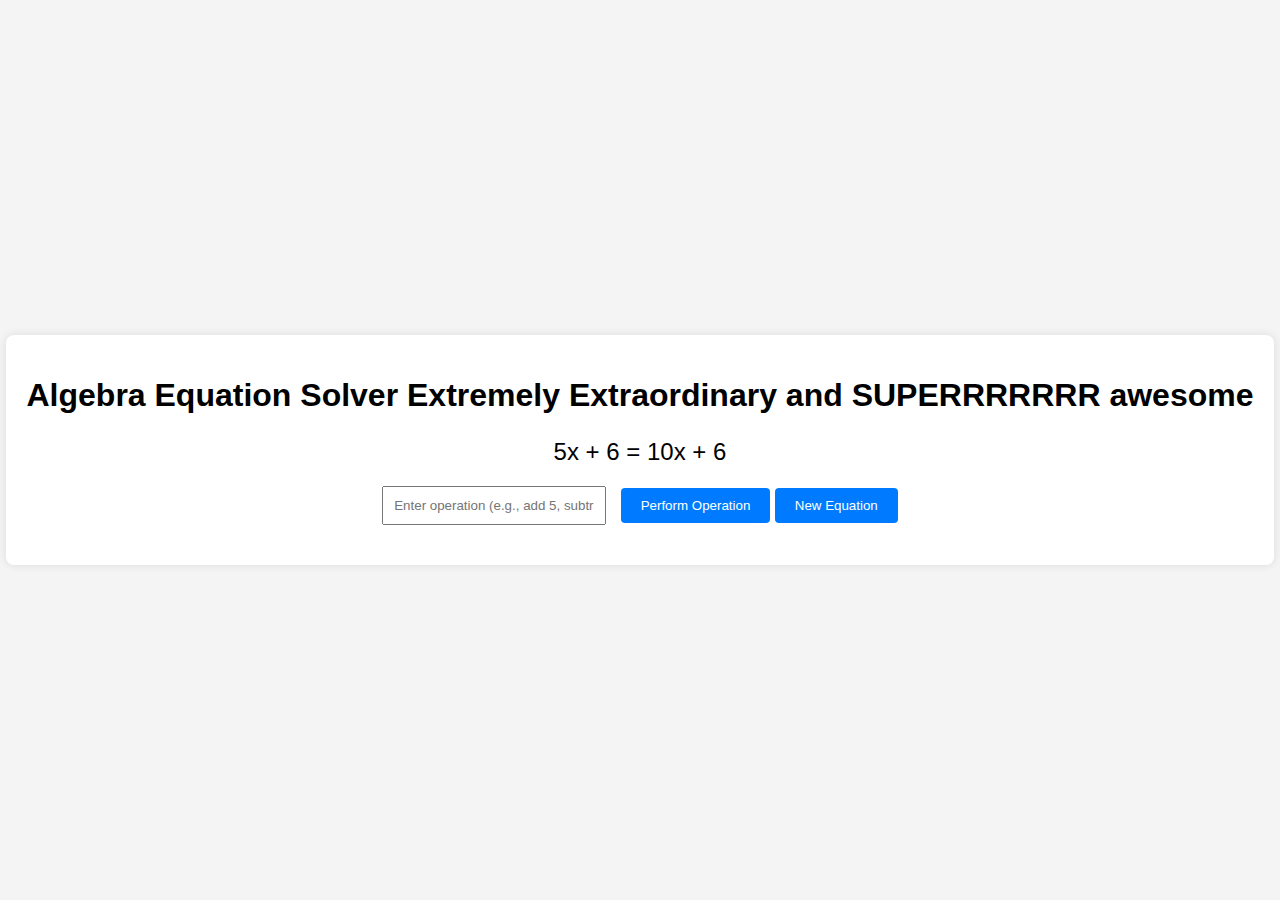
==== index.html @ 52d06bce "It kinda works" ====
<!DOCTYPE html>
<html lang="en">
<head>
    <meta charset="UTF-8">
    <meta name="viewport" content="width=device-width, initial-scale=1.0">
    <title>Algebra Equation Solver</title>
    <link rel="stylesheet" href="style.css">
</head>
<body>
    <div id="app">
        <h1>Algebra Equation Solver Extremely Extraordinary and SUPERRRRRRR awesome</h1>
        <p id="equation"></p>
        <input type="text" id="operationInput" placeholder="Enter operation (e.g., add 5, subtract 2x)">
        <button onclick="performOperation()">Perform Operation</button>
        <button onclick="generateNewEquation()">New Equation</button>
        <p id="status"></p>
    </div>
    <script src="script.js"></script>
</body>
</html>
---- style.css ----
body {
    font-family: Arial, sans-serif;
    background-color: #f4f4f4;
    display: flex;
    justify-content: center;
    align-items: center;
    height: 100vh;
    margin: 0;
}

#app {
    background-color: #fff;
    padding: 20px;
    border-radius: 8px;
    box-shadow: 0px 0px 10px rgba(0, 0, 0, 0.1);
    text-align: center;
}

input {
    padding: 10px;
    width: 200px;
    margin-right: 10px;
}

button {
    padding: 10px 20px;
    cursor: pointer;
    background-color: #007bff;
    color: white;
    border: none;
    border-radius: 4px;
}

button:hover {
    background-color: #0056b3;
}

#status {
    margin-top: 20px;
    font-weight: bold;
}

#equation {
    font-size: 24px;
    margin-bottom: 20px;
}
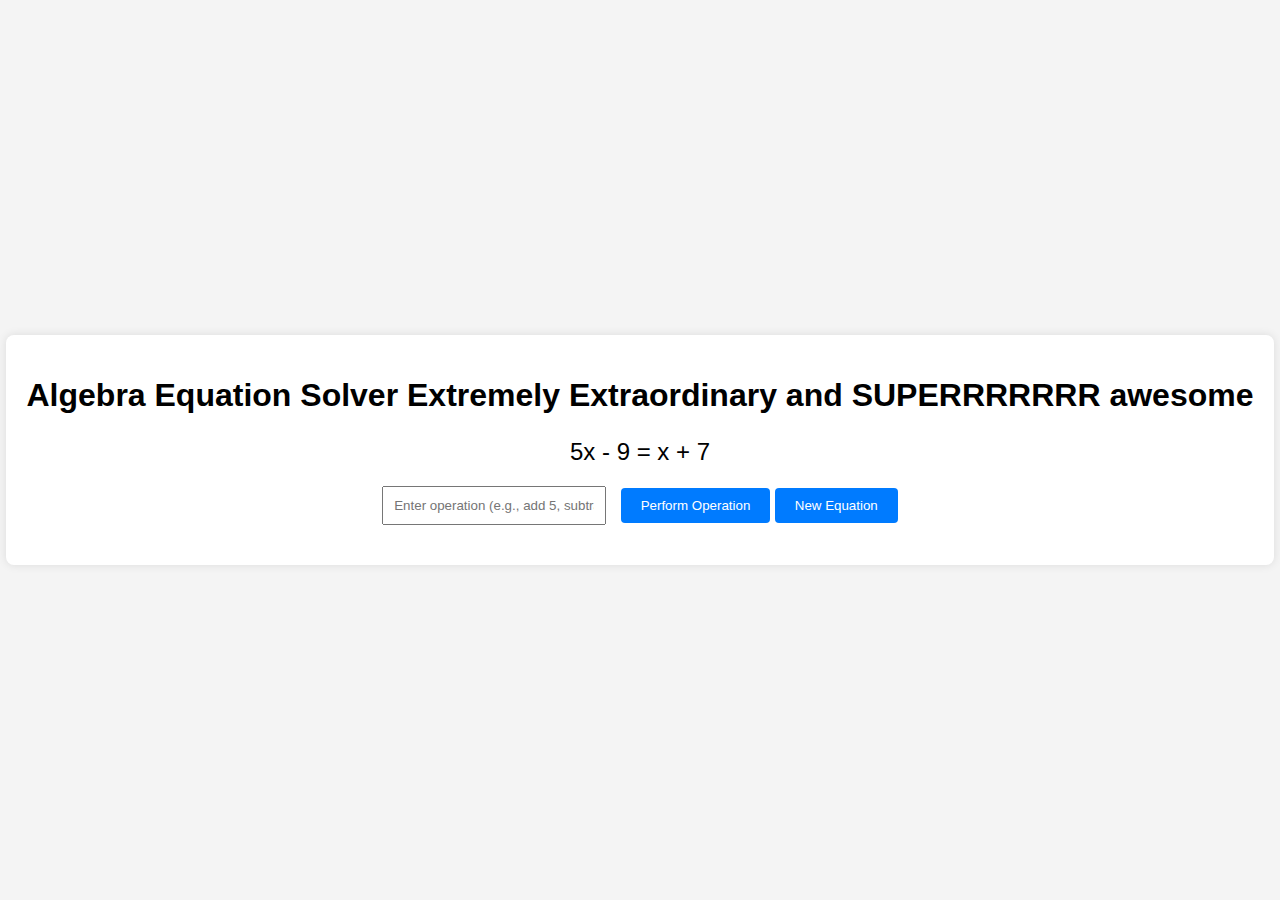
==== commit 15887a4a: "enter key works" ====
--- a/index.html
+++ b/index.html
@@ -16,5 +16,14 @@
         <p id="status"></p>
     </div>
     <script src="script.js"></script>
+    <script>
+        // Add Enter key listener to the input field
+        document.getElementById("operationInput").addEventListener("keydown", function(event) {
+            if (event.key === "Enter") {
+                event.preventDefault(); // Prevent any default action, if needed
+                performOperation(); // Trigger the Perform Operation function
+            }
+        });
+    </script>
 </body>
 </html>
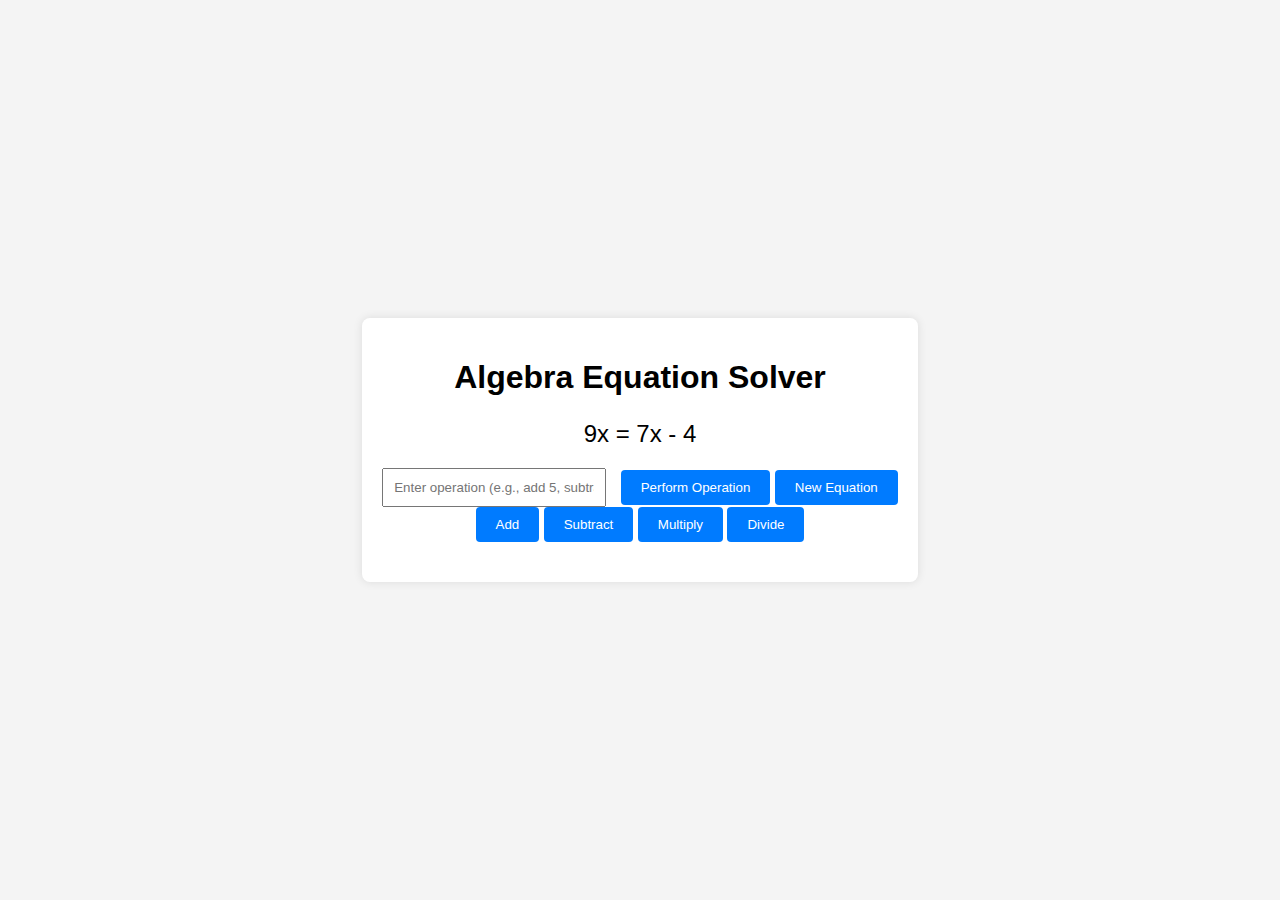
==== commit f482d6a5: "added buttons" ====
--- a/index.html
+++ b/index.html
@@ -8,11 +8,22 @@
 </head>
 <body>
     <div id="app">
-        <h1>Algebra Equation Solver Extremely Extraordinary and SUPERRRRRRR awesome</h1>
+        <h1>Algebra Equation Solver</h1>
         <p id="equation"></p>
+        
+        <!-- Input field and main control buttons -->
         <input type="text" id="operationInput" placeholder="Enter operation (e.g., add 5, subtract 2x)">
         <button onclick="performOperation()">Perform Operation</button>
         <button onclick="generateNewEquation()">New Equation</button>
+        
+        <!-- New Operation Buttons -->
+        <div id="operation-buttons">
+            <button onclick="insertOperation('add')">Add</button>
+            <button onclick="insertOperation('subtract')">Subtract</button>
+            <button onclick="insertOperation('multiply')">Multiply</button>
+            <button onclick="insertOperation('divide')">Divide</button>
+        </div>
+        
         <p id="status"></p>
     </div>
     <script src="script.js"></script>
@@ -24,6 +35,13 @@
                 performOperation(); // Trigger the Perform Operation function
             }
         });
+
+        // Function to insert operation text into the input without submitting
+        function insertOperation(operation) {
+            const input = document.getElementById("operationInput");
+            input.value = operation + ' '; // Insert the operation with a space for user input
+            input.focus(); // Set focus to the input box for convenience
+        }
     </script>
 </body>
 </html>
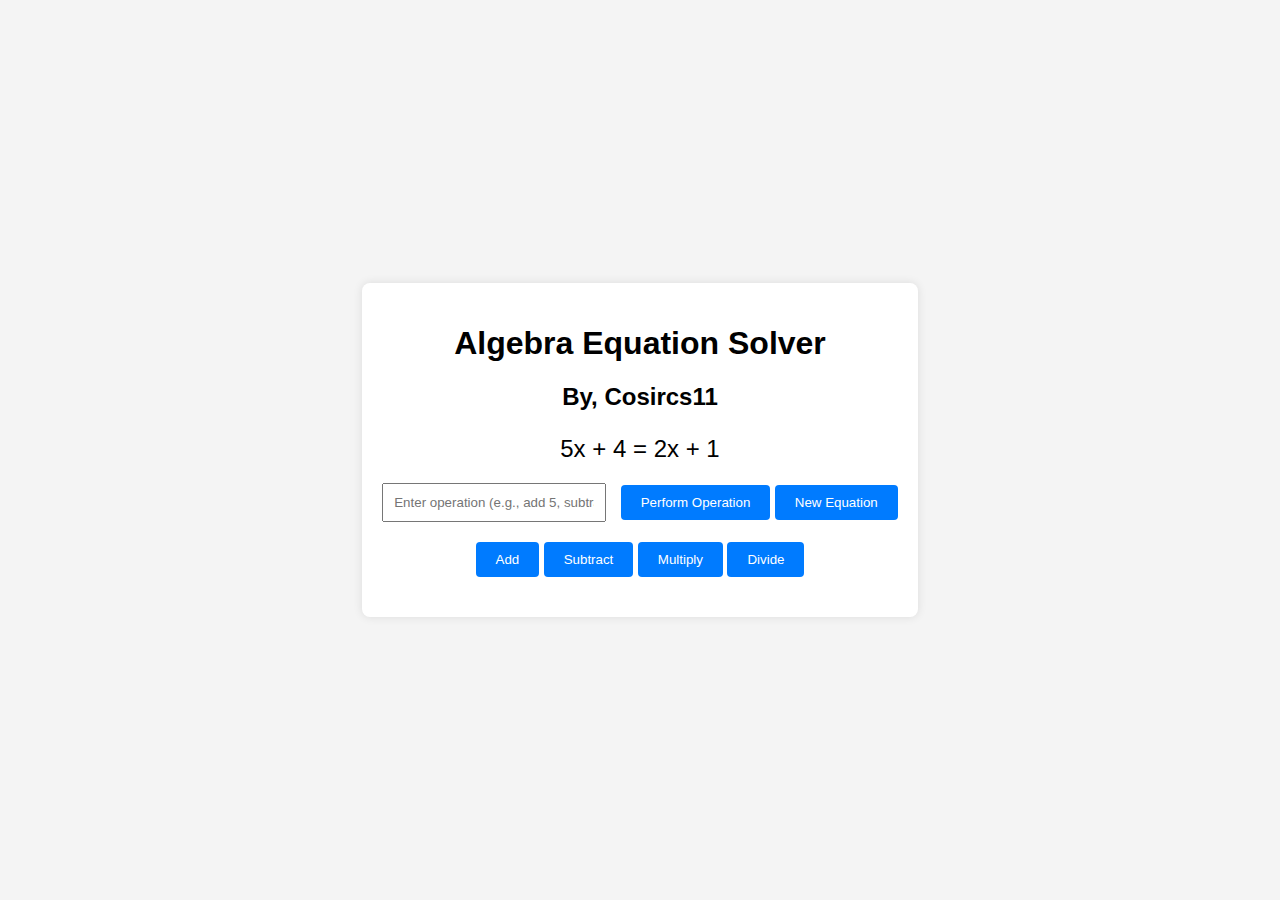
==== commit 702b50b6: "essential change" ====
--- a/index.html
+++ b/index.html
@@ -9,6 +9,7 @@
 <body>
     <div id="app">
         <h1>Algebra Equation Solver</h1>
+        <h2>By, Cosircs11</h2>
         <p id="equation"></p>
         
         <!-- Input field and main control buttons -->
--- a/style.css
+++ b/style.css
@@ -44,3 +44,7 @@
     font-size: 24px;
     margin-bottom: 20px;
 }
+
+#operation-buttons {
+    margin-top: 20px;
+}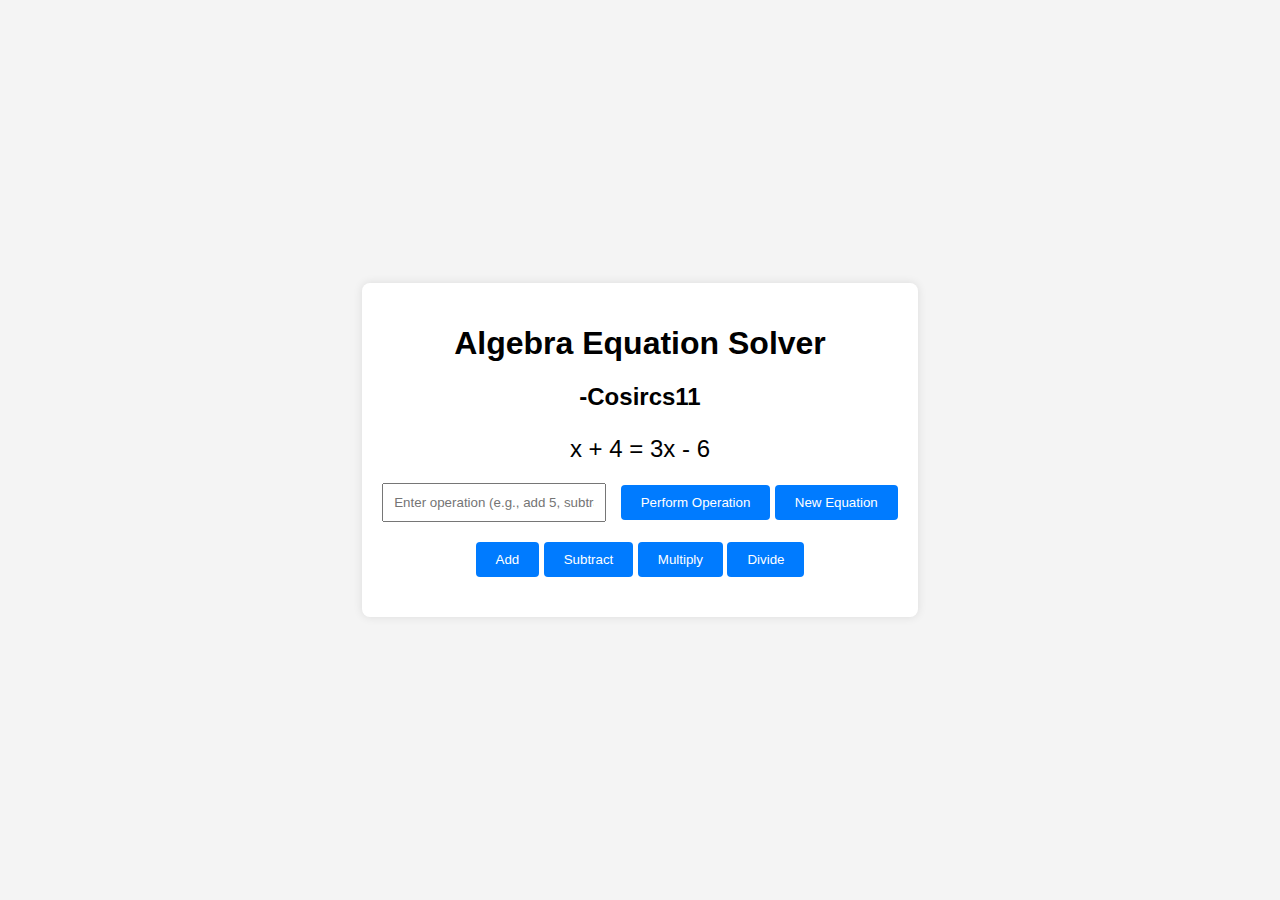
==== commit 6fc6a51e: "better essential change" ====
--- a/index.html
+++ b/index.html
@@ -9,7 +9,7 @@
 <body>
     <div id="app">
         <h1>Algebra Equation Solver</h1>
-        <h2>By, Cosircs11</h2>
+        <h2>-Cosircs11</h2>
         <p id="equation"></p>
         
         <!-- Input field and main control buttons -->
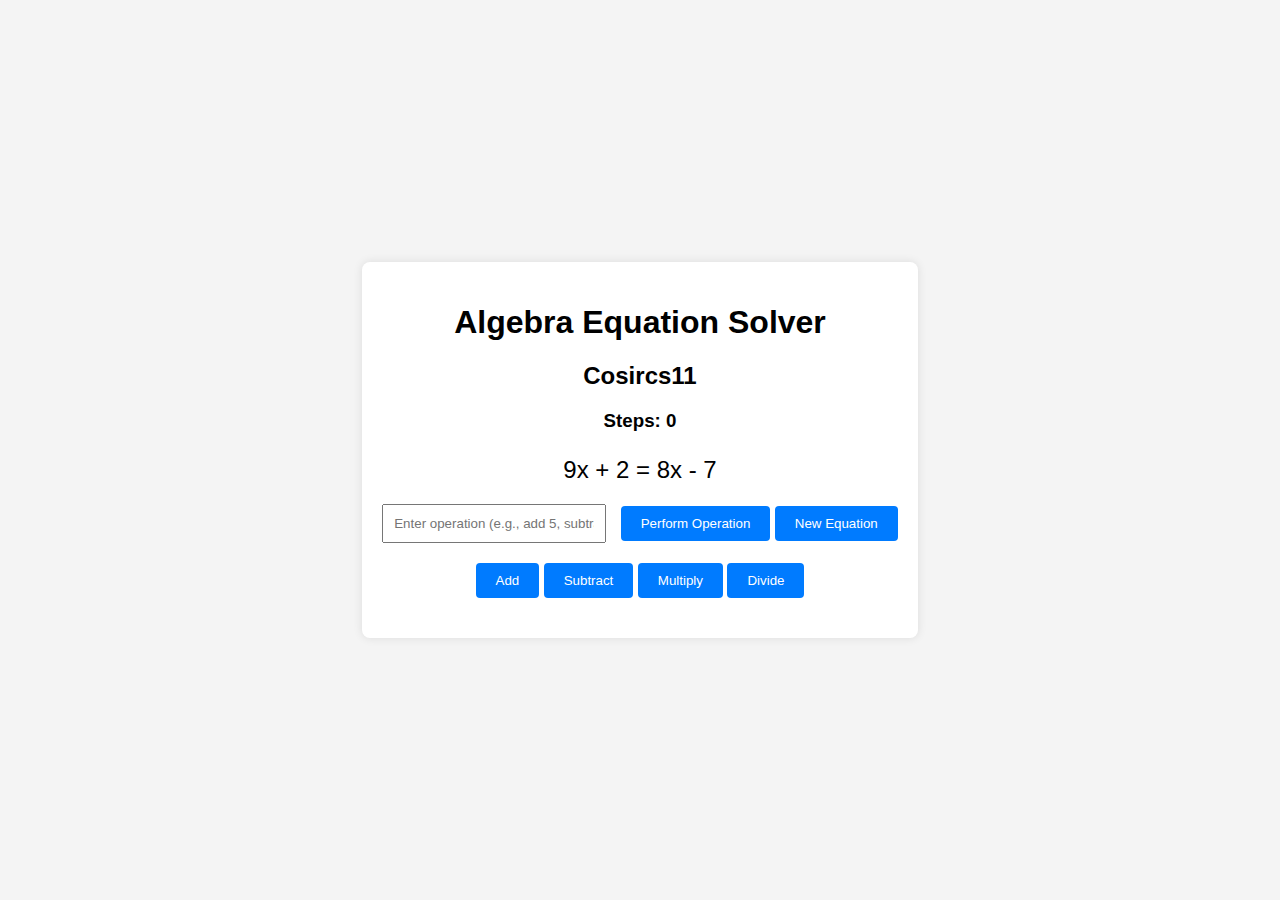
==== commit 3b21efe8: "added step counter" ====
--- a/index.html
+++ b/index.html
@@ -9,7 +9,8 @@
 <body>
     <div id="app">
         <h1>Algebra Equation Solver</h1>
-        <h2>-Cosircs11</h2>
+        <h2>Cosircs11</h2>
+        <h3 id="StepCounter">Steps: 0</h3>
         <p id="equation"></p>
         
         <!-- Input field and main control buttons -->
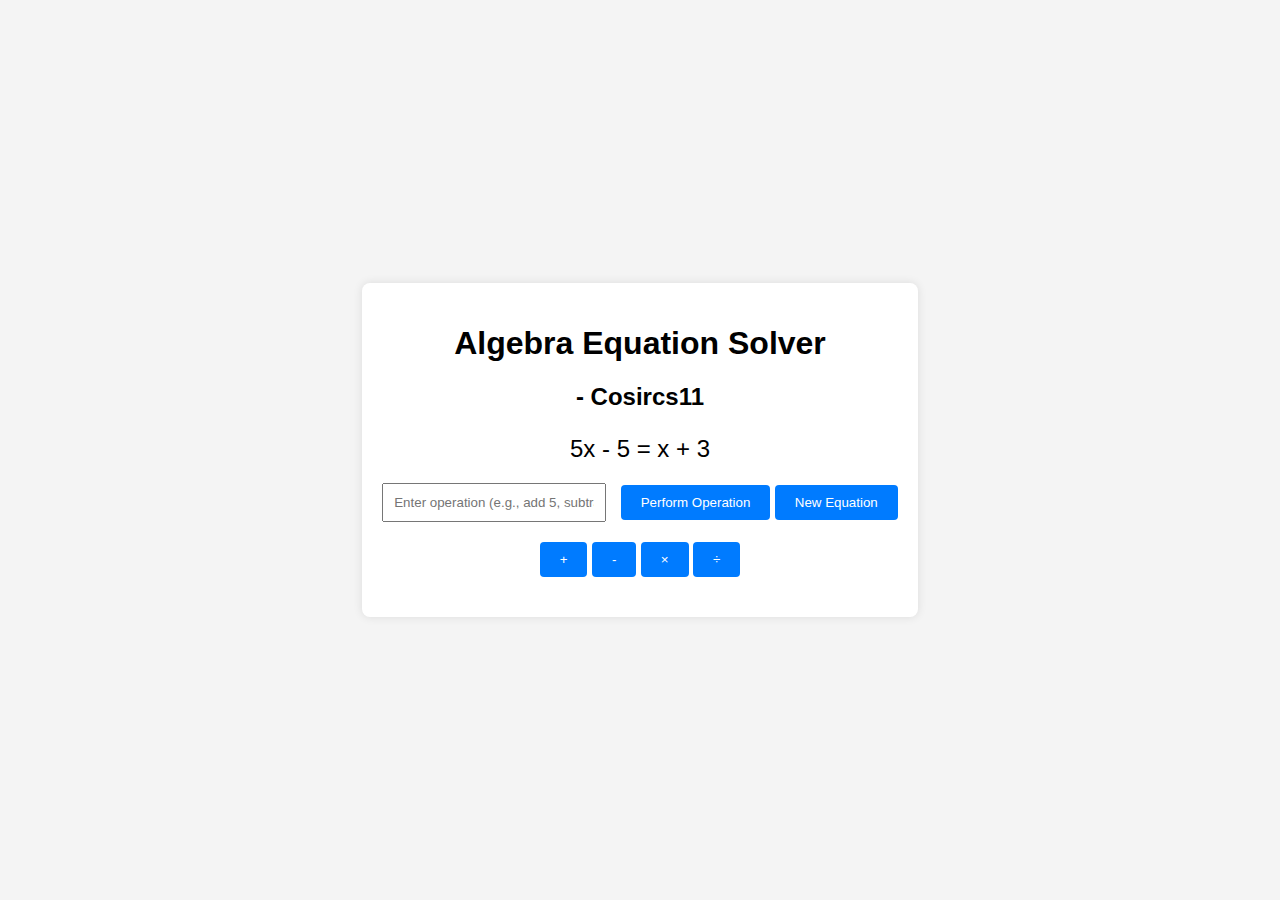
==== commit 671ae1b2: "Only asthetic buttons for each of the original variables" ====
--- a/index.html
+++ b/index.html
@@ -9,8 +9,7 @@
 <body>
     <div id="app">
         <h1>Algebra Equation Solver</h1>
-        <h2>Cosircs11</h2>
-        <h3 id="StepCounter">Steps: 0</h3>
+        <h2>- Cosircs11</h2>
         <p id="equation"></p>
         
         <!-- Input field and main control buttons -->
@@ -20,10 +19,10 @@
         
         <!-- New Operation Buttons -->
         <div id="operation-buttons">
-            <button onclick="insertOperation('add')">Add</button>
-            <button onclick="insertOperation('subtract')">Subtract</button>
-            <button onclick="insertOperation('multiply')">Multiply</button>
-            <button onclick="insertOperation('divide')">Divide</button>
+            <button onclick="insertOperation('add')">+</button>
+            <button onclick="insertOperation('subtract')">-</button>
+            <button onclick="insertOperation('multiply')">×</button>
+            <button onclick="insertOperation('divide')">÷</button>
         </div>
         
         <p id="status"></p>
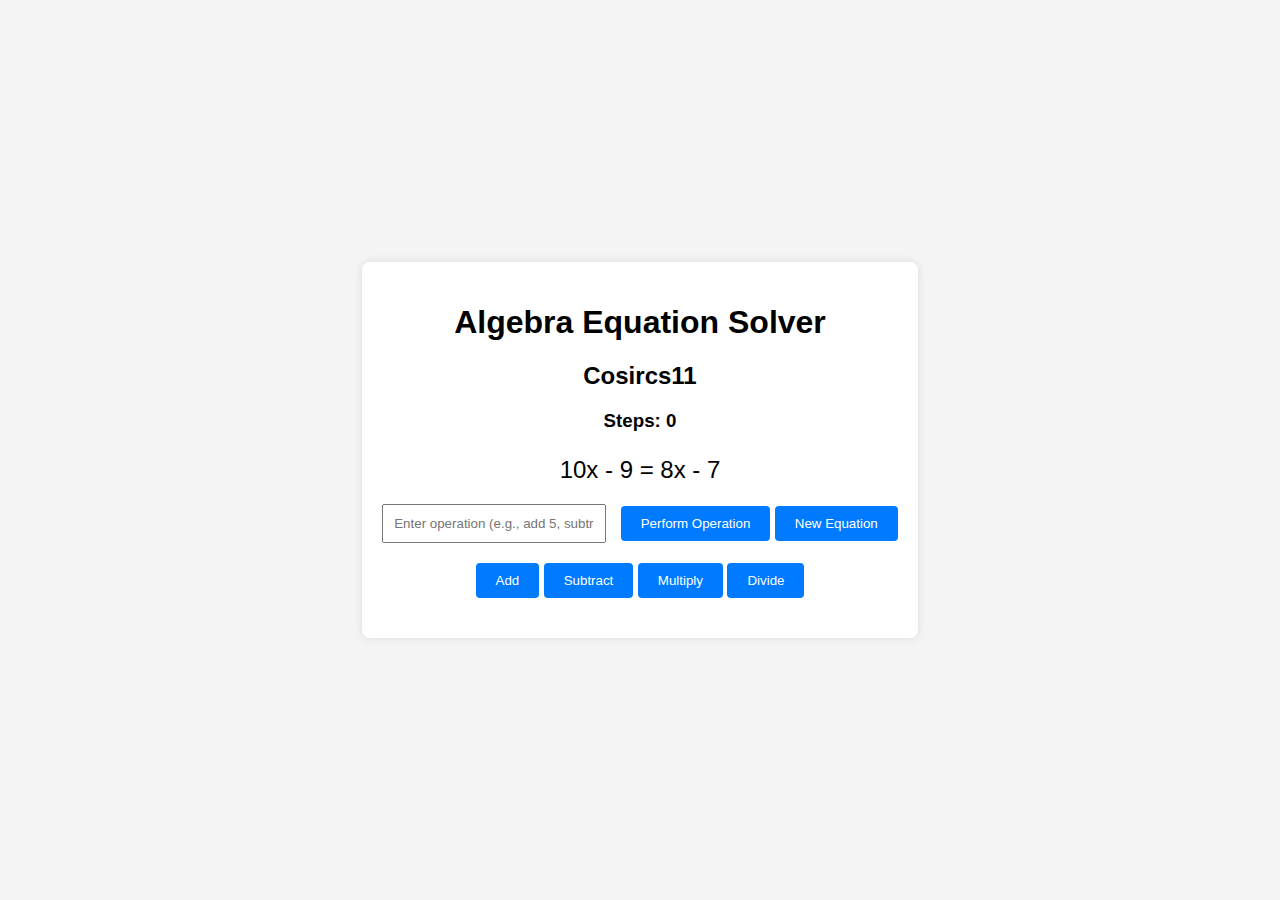
==== commit beecb300: "visually new format" ====
--- a/index.html
+++ b/index.html
@@ -9,7 +9,8 @@
 <body>
     <div id="app">
         <h1>Algebra Equation Solver</h1>
-        <h2>- Cosircs11</h2>
+        <h2>Cosircs11</h2>
+        <h3 id="StepCounter">Steps: 0</h3>
         <p id="equation"></p>
         
         <!-- Input field and main control buttons -->
@@ -19,10 +20,10 @@
         
         <!-- New Operation Buttons -->
         <div id="operation-buttons">
-            <button onclick="insertOperation('add')">+</button>
-            <button onclick="insertOperation('subtract')">-</button>
-            <button onclick="insertOperation('multiply')">×</button>
-            <button onclick="insertOperation('divide')">÷</button>
+            <button onclick="insertOperation('add')">Add</button>
+            <button onclick="insertOperation('subtract')">Subtract</button>
+            <button onclick="insertOperation('multiply')">Multiply</button>
+            <button onclick="insertOperation('divide')">Divide</button>
         </div>
         
         <p id="status"></p>
